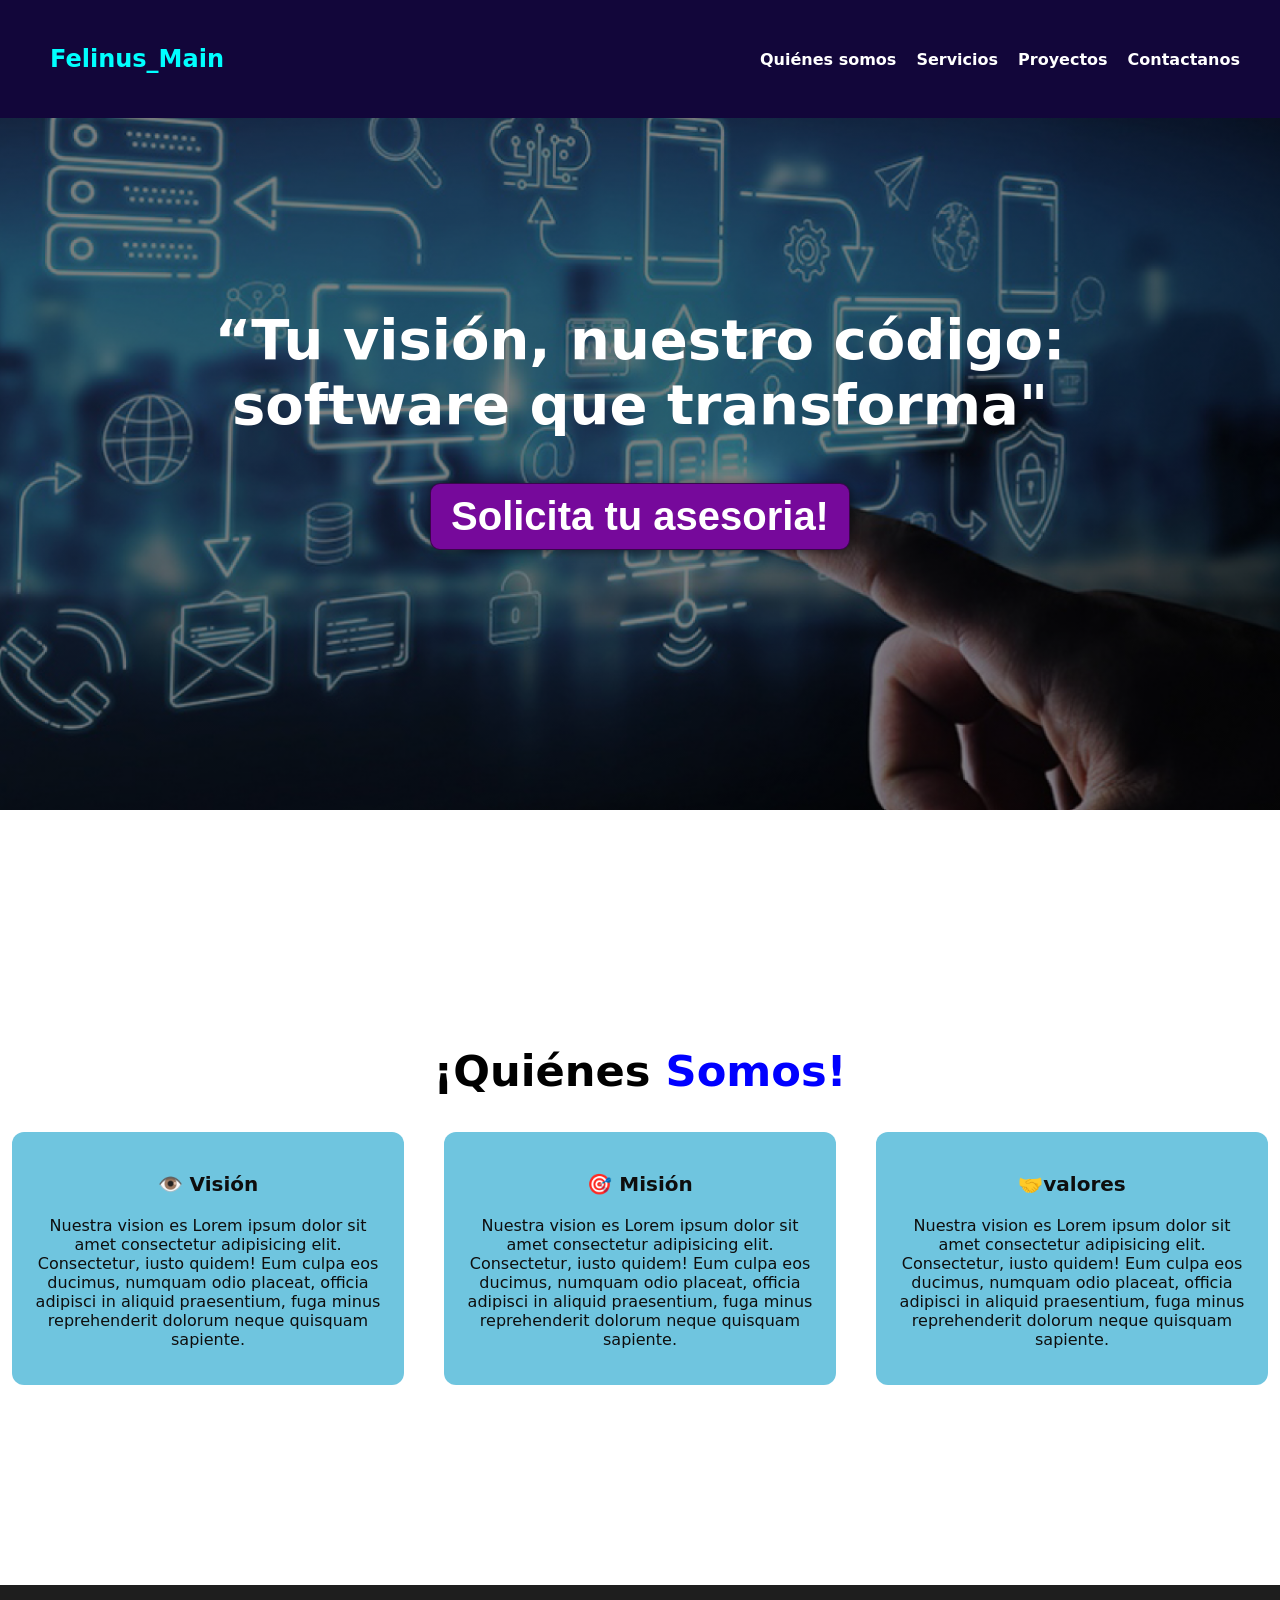
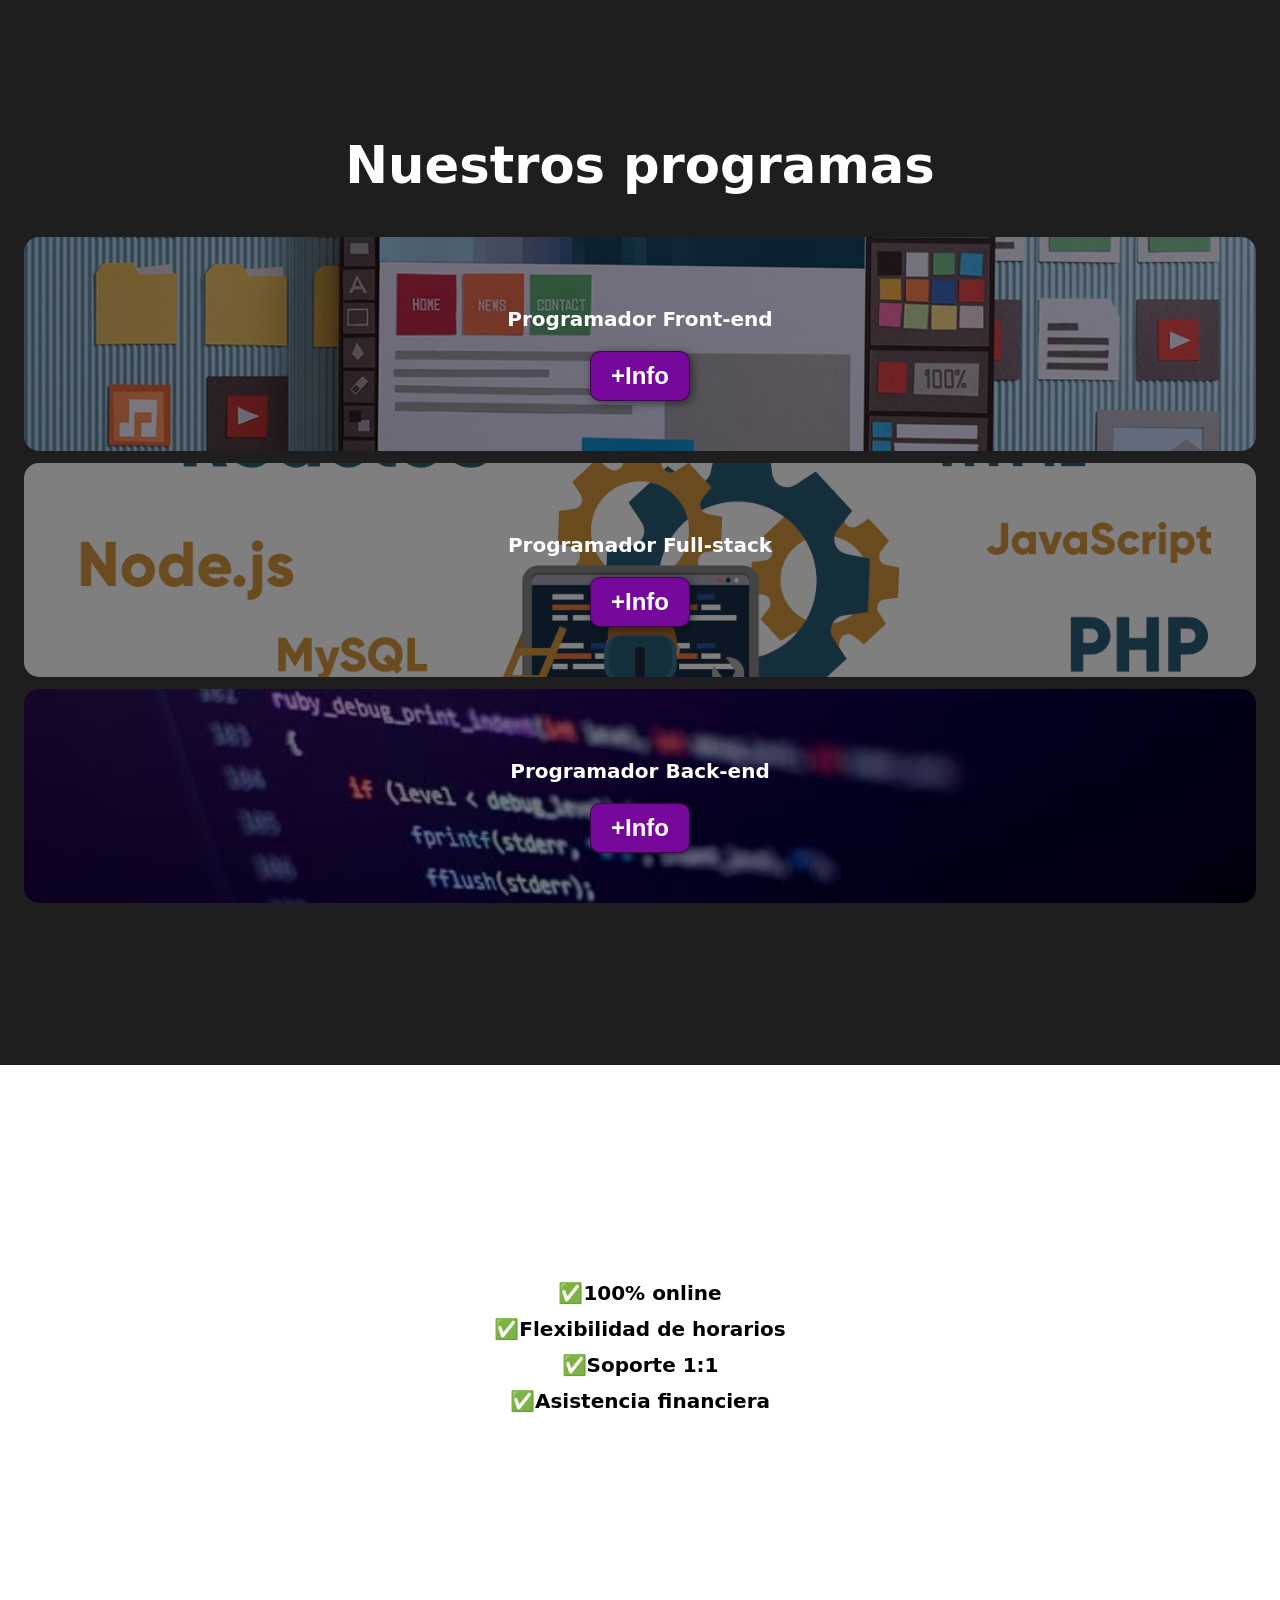
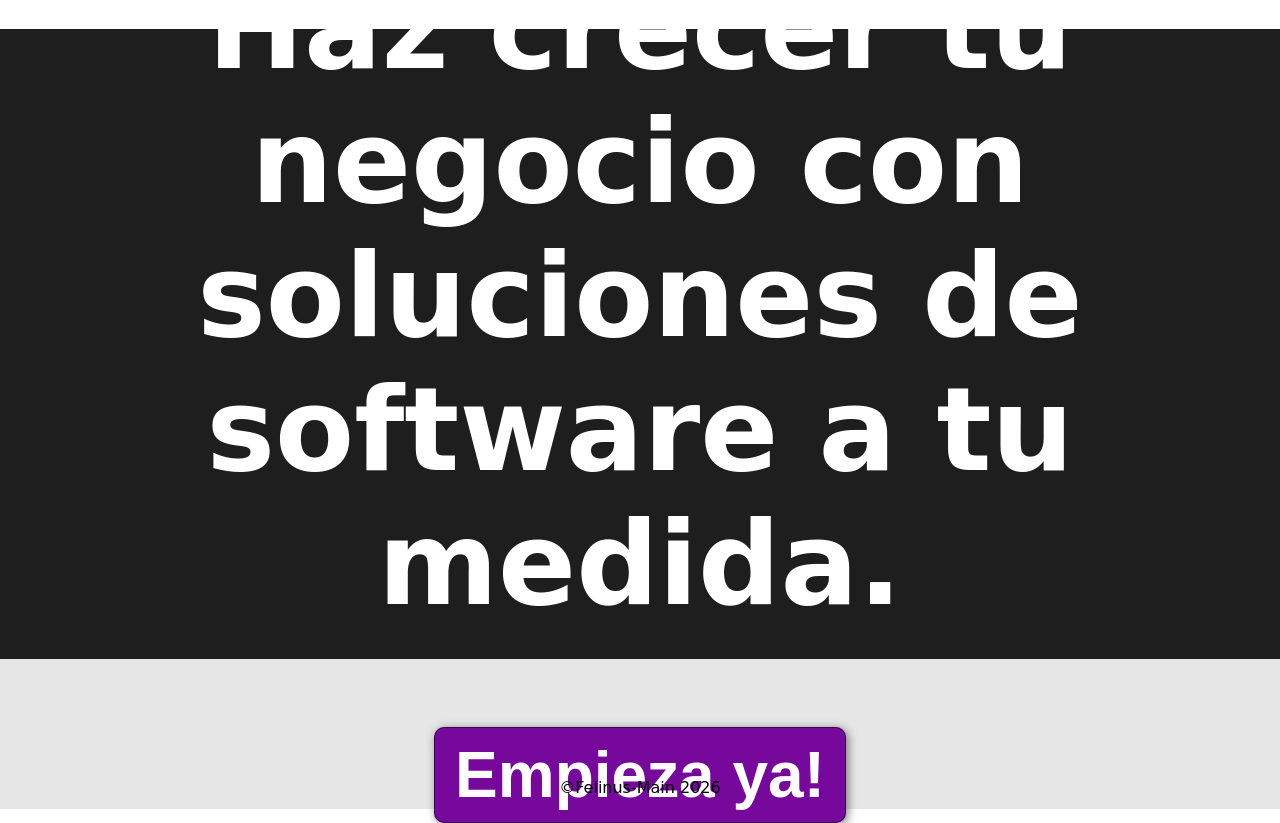
==== index.html @ 4105359d "Agrego archivo .gitattributes" ====
<!DOCTYPE html>
<html lang="en">

<head>
    <meta charset="UTF-8">
    <meta name="viewport" content="width=device-width, initial-scale=1.0">
    <title>Felinus_Main</title>

    <link rel="stylesheet" href="index.css">
</head>

<body>
    <header>
        <div class="container">
            <p class="logo">Felinus_Main</p>
            <nav>
                <a href="#Quienes-somos">Quiénes somos</a> 
                <a href="#Nuestro-programas">Servicios</a>
                <a href="#">Proyectos</a>
                <a href="#final">Contactanos </a>
            </nav>
        </div>
    </header>

    <section id="hero">
        <h1>“Tu visión, nuestro código:<br> software que transforma"</h1>
        <button>Solicita tu asesoria!</button>
    </section>

    <section id="Quienes-somos">
        <div class="container">
            <h2>¡Quiénes <span
                class="color-acento">Somos!</span></h2>
            <div class="bloques">
                <div class="vision">
                    <h3>👁️ Visión</h3>
                     <p> Nuestra vision es Lorem ipsum dolor sit amet consectetur adipisicing elit.
                Consectetur, iusto quidem! Eum culpa eos ducimus, numquam
                odio placeat, officia adipisci in aliquid praesentium, fuga
                minus reprehenderit dolorum neque quisquam sapiente.</p>
                    </div>

                    <div class="mision">
                    <h3>🎯 Misión</h3>
                <p> Nuestra vision es Lorem ipsum dolor sit amet consectetur adipisicing elit.
                Consectetur, iusto quidem! Eum culpa eos ducimus, numquam
                odio placeat, officia adipisci in aliquid praesentium, fuga
                 minus reprehenderit dolorum neque quisquam sapiente.</p>
            </div>

            <div class="valores">
                <h3>🤝valores</h3>
                <p> Nuestra vision es Lorem ipsum dolor sit amet consectetur adipisicing elit.
                Consectetur, iusto quidem! Eum culpa eos ducimus, numquam
                odio placeat, officia adipisci in aliquid praesentium, fuga
                 minus reprehenderit dolorum neque quisquam sapiente.</p>
            </div>
        </div>
        </div>
    </section>

    <section id="Nuestro-programas">
        <div class="container">
            <h2>Nuestros programas</h2>
            <div class="programas">
                <div class="carta">
                <h3>Programador Front-end</h3>
                <p>Lorem ipsum dolor sit amet consectetur adipisicing elit. Quisquam nisi, nulla sit magnam minus voluptate
                    cumque odio temporibus culpa enim quo quasi laborum quia blanditiis! Minus dolore pariatur dolor
                    architecto?</p>
                    <button>+Info</button>
            </div>
            <div class="carta">
                <h3>Programador Full-stack</h3>
                <p>Lorem ipsum, dolor sit amet consectetur adipisicing elit. Nulla nisi a esse corrupti libero molestiae
                    nobis blanditiis consequatur, neque commodi atque reiciendis temporibus repellendus autem? Omnis
                    expedita voluptas possimus nulla.</p>
                    <button>+Info</button>

            </div>
            <div class="carta">
                <h3>Programador Back-end</h3>
                <p>Lorem ipsum, dolor sit amet consectetur adipisicing elit. Qui, eligendi! Saepe veritatis, explicabo
                    quibusdam laboriosam corrupti facere, commodi aliquid maiores qui incidunt sunt omnis ad placeat animi
                    itaque, modi cum?</p>
                    <button>+Info</button>
            </div>
          </div>
        </div>
    </section>
    <section id="caracteristicas">
        <div class="container">
        <ul>
            <li>✅100% online</li>
            <li>✅Flexibilidad de horarios</li>
            <li>✅Soporte 1:1</li>
            <li>✅Asistencia financiera</li>
        </ul>
        </div>
    </section>
    <section id="final">
        <h2>Haz crecer tu negocio con soluciones de software a tu medida. </h2>
        <button>Empieza ya!</button>
    </section>

    <footer>
        <div class="container">

            <p>&copy;Felinus-Main 2026</p>
        </div>
    </footer>
</body>

</html>
---- index.css ----
*{
    box-sizing: border-box;
}

html{
scroll-behavior: smooth; /* es para que el clic de las pestañas sea redirige de forma natural a las secciones */
}

body{
    font-family: system-ui, -apple-system, BlinkMacSystemFont, 'Segoe UI', Roboto, Oxygen, Ubuntu, Cantarell, 'Open Sans', 'Helvetica Neue', sans-serif;
    margin: 0;
    
}

h1{ font-size: 3.5em;}
h2{ font-size: 2.7em;}
h3{ font-size: 1.25em;}
ul{ list-style: none;}
li{ font-size: 1.25em;} /* es para cambio de tamaño de letra de elemento lista  */

button{
     /* indicacion para tamaño de letra para el boton  */
    font-size: 1.5em;   
    font-weight: bold;  
    padding: 10px 20px;
    border-radius: 10px;
    border: 1px solid rgba(0,0,0,0.5);
    box-shadow: 2px 2px 10px rgba(0,0,0,0.5);
    color:white;
    background-color:rgb(118, 9, 155); 

}

button:hover{
    background-color:rgb(7, 203, 248); 
}


ul {
  list-style-type: none; /* elimina las viñetas */
  padding-left: 0;       /* opcional: quita la sangría */
}

 .container {
  max-width: 1400px;
  margin: auto;
}

.color-acento{color: blue;}

header {
    background-color: #12063a; /* azul oscuro */
    padding: 10px 0;
}

header .logo{
    margin: 0;
    padding: 25px 30px;
    font-weight: bold;
    color: aqua;
    font-size: 1.5em;
}

header .container {
    display: flex;
    justify-content: space-between; /* logo a la izquierda, nav a la derecha */
    align-items: center;
    flex-direction: row; /* por defecto en horizontal */
    padding: 10px 20px;
}

/* Estilos para el nav */
header nav {
    display: flex;
    gap: 20px; /* separación entre enlaces */
}

header nav a {
    color: white;
    text-decoration: none;
    font-weight: bold;
}

header nav a:hover {
    color: aqua;           /* color al pasar el mouse */
}

/* Responsive: cuando la pantalla es pequeña */
@media (max-width: 768px) {
    header .container {
        flex-direction: column; /* logo arriba, nav abajo */
        justify-content: center;
        align-items: center;
    }

    header nav {
        flex-direction: column; /* enlaces en columna */
        text-align: center;
    }
}

/* esta seccion es para dar formato el segundo encabezado que seria con frase y llamado de imagen */
#hero{
    display: flex;
    align-items: center;
    justify-content: center;
    text-align: center;
    flex-direction: column;
    height: 90vh;
   color: white; /* color de la frase "tu vision... */
    background-image:linear-gradient(   
        0deg,
        rgba(0,0,0,0.5),   /* oscurece la imagen para que se pueda dar una mejor lectura el texto */
        rgba(0,0,0,0.5)
    )
     ,url("media/hero3.jpg");
     background-repeat: no-repeat; /* para que no se repite */
     background-size: cover; /* ocupe toda el espacio disponible*/
     background-position: center center; /* centra la imagen en toda su capacidad */
}

#hero h1{
    color: white;
}

#hero button{
    font-size: 2.5em; /* se aumenta el tamaño del boton */
}

/* Formato para la tercera seccion */
#Quienes-somos .container{
    text-align: center;
    padding: 200px 12px;
}


#Quienes-somos .bloques {
  display: flex;
  gap: 40px;
  justify-content: space-between;
  flex-wrap: nowrap;
}

#Quienes-somos .vision,
#Quienes-somos .mision,
#Quienes-somos .valores {
  flex: 1;
  min-width: 0;
  background: rgba(15, 159, 202, 0.6); /* caja semitransparente */
  padding: 20px;
  border-radius: 12px;
  color: rgb(14, 14, 14);
  text-align: center;
}



#Nuestro-programas{
    background-color: rgb(30, 30, 30);
    color: white;
    text-align: center;
}

#Nuestro-programas .container{
    padding: 150px 12px;
}

#Nuestro-programas h2{
    margin-top: 0;
    font-size: 3.2em;
}


#Nuestro-programas p{
    display: none;
}

/*formamos nuestras cartas */
#Nuestro-programas .carta{
   background-size: cover; /* ocupe toda el espacio disponible*/
   background-position: center center; /* centra la imagen en toda su capacidad */
   padding: 50px;
   margin: 12px;
   border-radius: 15px;
}

.carta:first-child{
background-image: linear-gradient(
    0deg,
   rgba(0,0,0,0.5),   /* oscurece la imagen para que se pueda dar una mejor lectura el texto */
   rgba(0,0,0,0.5)
    )
    ,url("media/frontend-04.jpg");
    
}

.carta:nth-child(2){
background-image: linear-gradient(
    0deg,
   rgba(0,0,0,0.5),   /* oscurece la imagen para que se pueda dar una mejor lectura el texto */
   rgba(0,0,0,0.5)
    )
    ,url("media/full-stack2.jpeg");
    }

.carta:nth-child(3){
background-image: linear-gradient(
    0deg,
   rgba(0,0,0,0.5),   /* oscurece la imagen para que se pueda dar una mejor lectura el texto */
   rgba(0,0,0,0.5)
    )
    ,url("media/back-end.jpeg");
   
}



#caracteristicas .container{
text-align: center;
padding: 200px 12px;
}

#caracteristicas li{
    margin: 12px 0px;
    font-weight: bold;
}

#final {
    display: flex;
    align-items: center;
    justify-content: center;
    text-align: center;
    flex-direction: column;
    height: 70vh;
    background-color: rgba(30,30,30);
    color: white;
}

#final h2{
    font-size: 9vw;
}
#final button{
    font-size: 5vw;
}

footer{
    background-color: rgb(230,230,230);
}

footer p{
    margin: 0;
    padding: 12px;
}

footer .container{
height: 150px;
display: flex;
justify-content: center;
align-items: flex-end;
}

@media(min-width:720px){
    header{
        position: fixed; /* es para que el encabezado principal (header) se mantega fijo */
        width: 100%;
    }
    header .container{
        flex-direction: row;
        justify-content: space-between;
    }
}

header nav{
    flex-direction: row;
    padding-bottom: 0;
    padding-right: 20px;
}
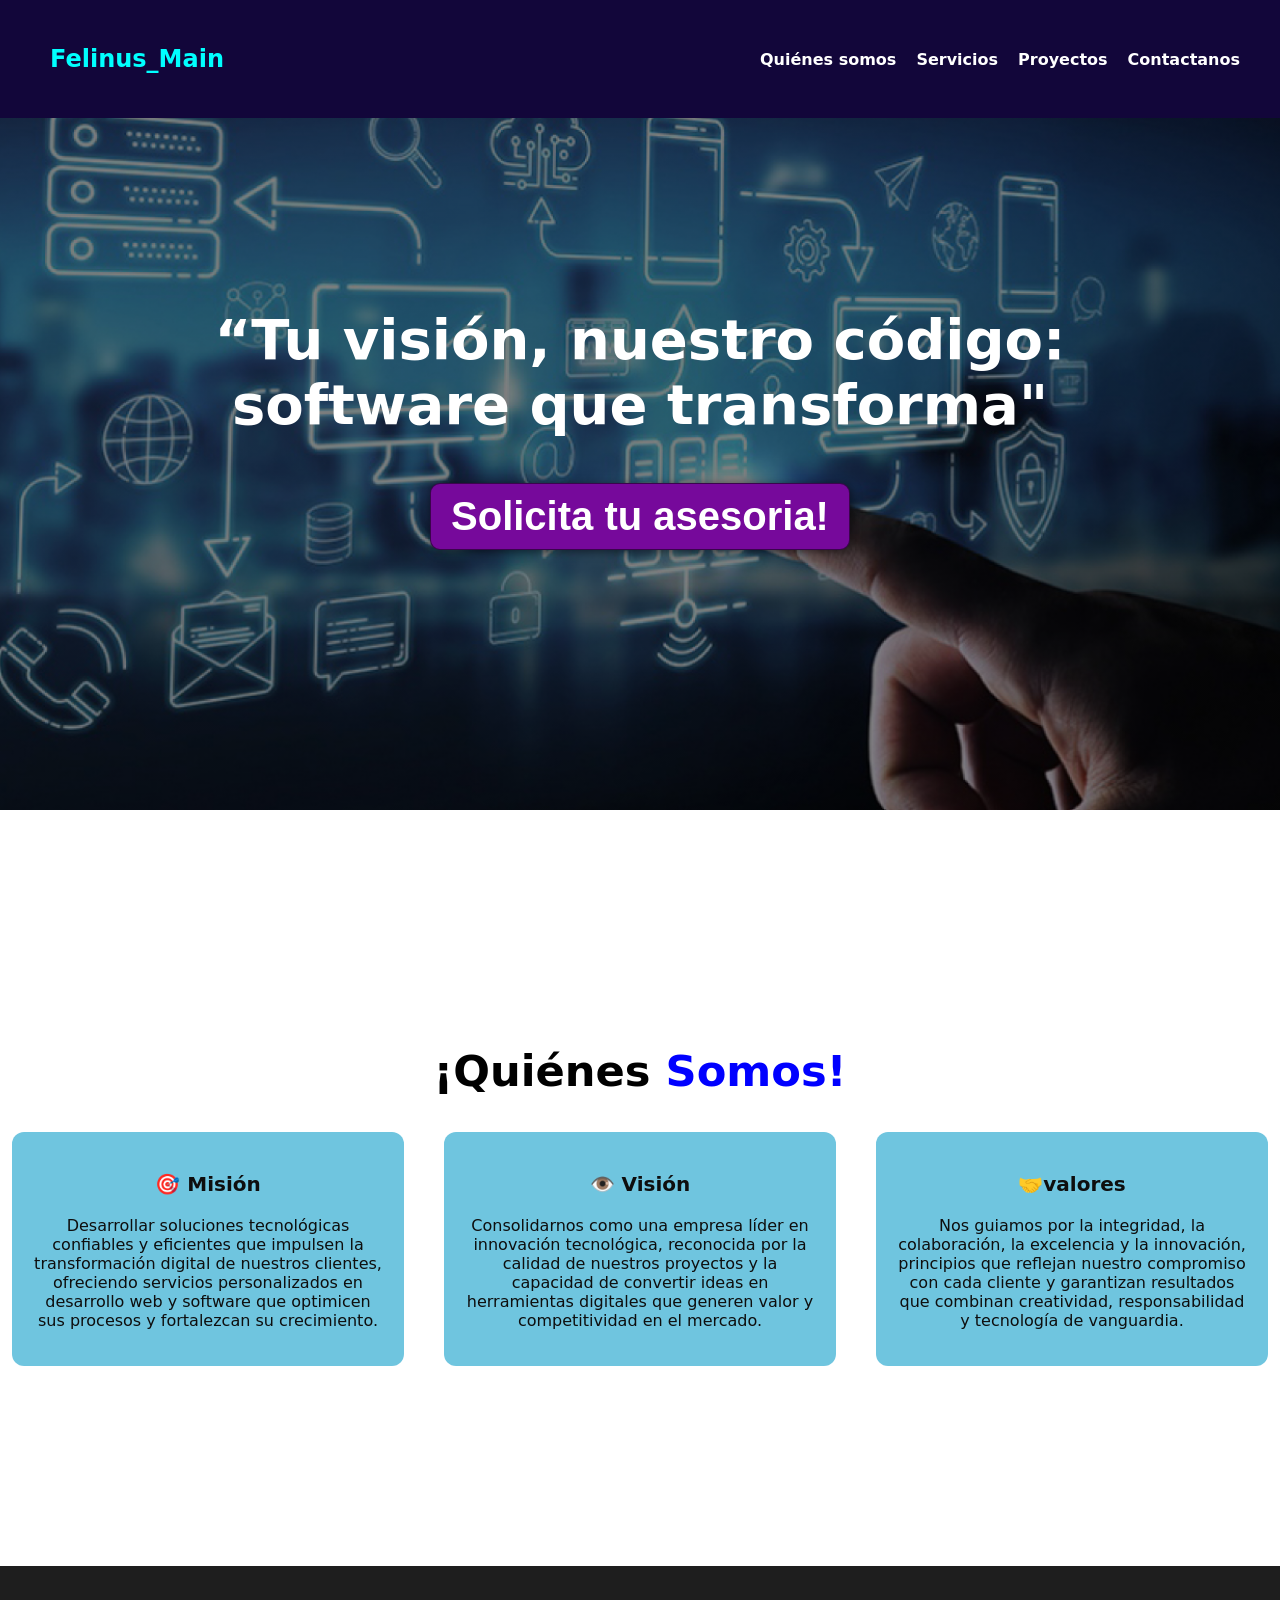
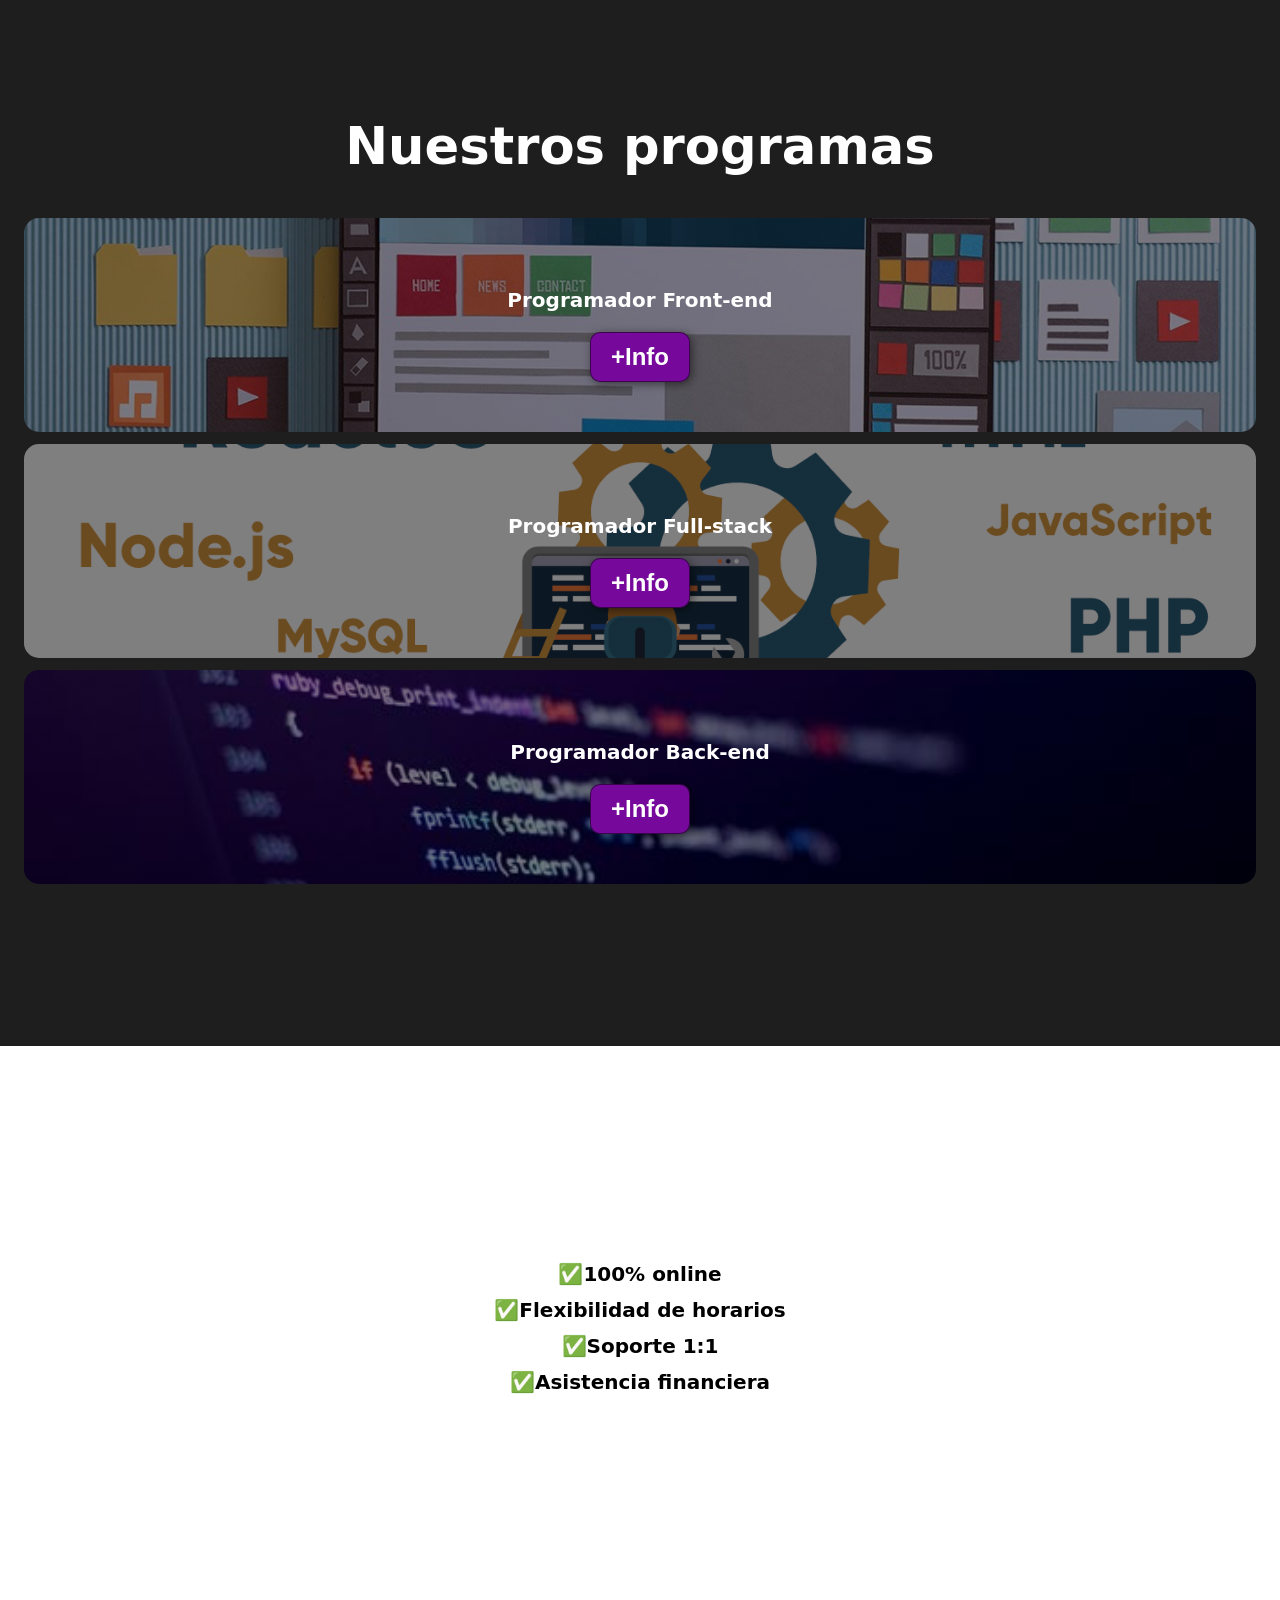
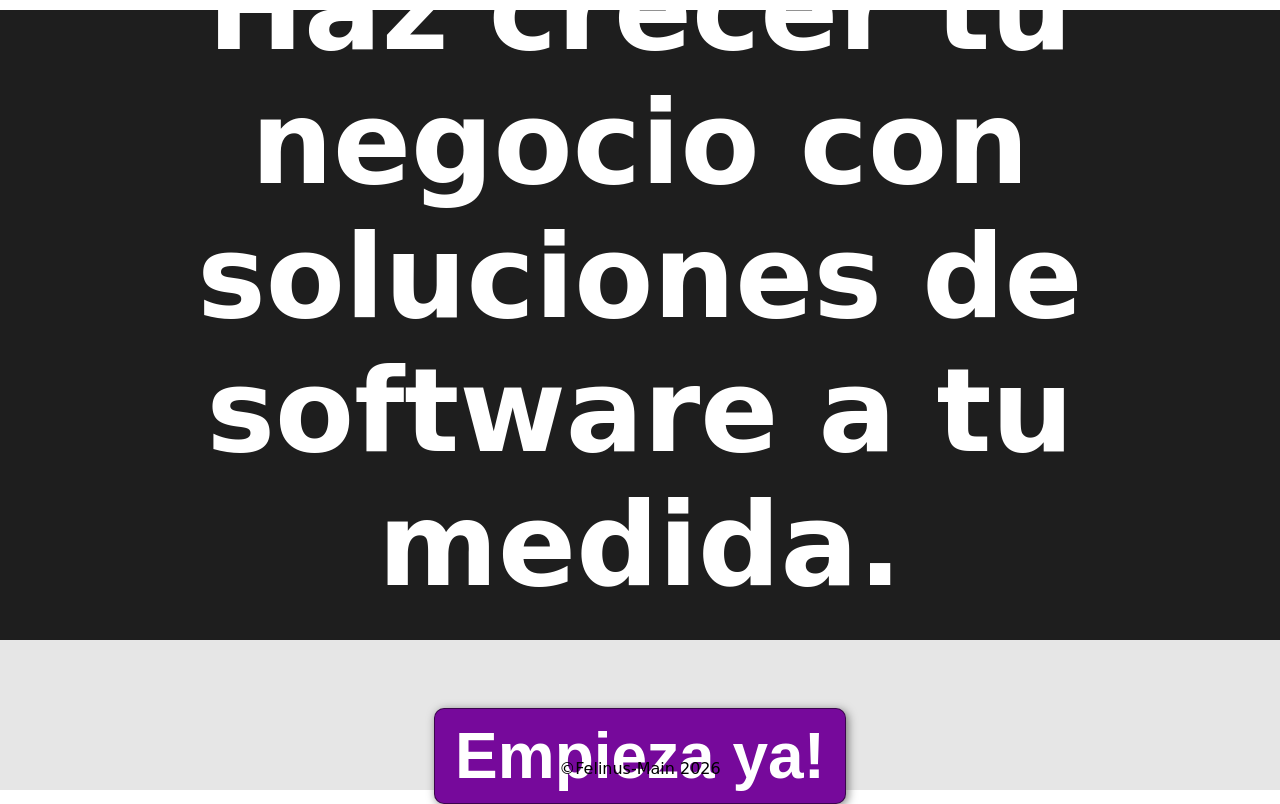
==== commit bb577518: "Ajustes responsivos en sección Quienes Somos" ====
--- a/index.html
+++ b/index.html
@@ -1,114 +1,127 @@
 <!DOCTYPE html>
 <html lang="en">
 
-<head>
-    <meta charset="UTF-8">
-    <meta name="viewport" content="width=device-width, initial-scale=1.0">
-    <title>Felinus_Main</title>
+    <head>
+        <meta charset="UTF-8">
+        <meta name="viewport" content="width=device-width, initial-scale=1.0">
+        <title>Felinus_Main</title>
 
-    <link rel="stylesheet" href="index.css">
-</head>
+        <link rel="stylesheet" href="index.css">
+    </head>
 
-<body>
-    <header>
-        <div class="container">
-            <p class="logo">Felinus_Main</p>
-            <nav>
-                <a href="#Quienes-somos">Quiénes somos</a> 
-                <a href="#Nuestro-programas">Servicios</a>
-                <a href="#">Proyectos</a>
-                <a href="#final">Contactanos </a>
-            </nav>
-        </div>
-    </header>
+    <body>
+        <header>
+            <div class="container">
+                <p class="logo">Felinus_Main</p>
+                <nav>
+                    <a href="#Quienes-somos">Quiénes somos</a>
+                    <a href="#Nuestro-programas">Servicios</a>
+                    <a href="#">Proyectos</a>
+                    <a href="#final">Contactanos </a>
+                </nav>
+            </div>
+        </header>
 
-    <section id="hero">
-        <h1>“Tu visión, nuestro código:<br> software que transforma"</h1>
-        <button>Solicita tu asesoria!</button>
-    </section>
+        <section id="hero">
+            <h1>“Tu visión, nuestro código:<br> software que transforma"</h1>
+            <button>Solicita tu asesoria!</button>
+        </section>
 
-    <section id="Quienes-somos">
-        <div class="container">
-            <h2>¡Quiénes <span
-                class="color-acento">Somos!</span></h2>
-            <div class="bloques">
-                <div class="vision">
-                    <h3>👁️ Visión</h3>
-                     <p> Nuestra vision es Lorem ipsum dolor sit amet consectetur adipisicing elit.
-                Consectetur, iusto quidem! Eum culpa eos ducimus, numquam
-                odio placeat, officia adipisci in aliquid praesentium, fuga
-                minus reprehenderit dolorum neque quisquam sapiente.</p>
+        <section id="Quienes-somos">
+            <div class="container">
+                <h2>¡Quiénes <span
+                        class="color-acento">Somos!</span></h2>
+                <div class="bloques">
+                    <div class="mision">
+                        <h3>🎯 Misión</h3>
+                        <p> Desarrollar soluciones tecnológicas confiables y
+                            eficientes que impulsen la transformación digital de
+                            nuestros clientes, ofreciendo servicios
+                            personalizados en desarrollo web y software que
+                            optimicen sus procesos y fortalezcan su
+                            crecimiento.</p>
                     </div>
 
-                    <div class="mision">
-                    <h3>🎯 Misión</h3>
-                <p> Nuestra vision es Lorem ipsum dolor sit amet consectetur adipisicing elit.
-                Consectetur, iusto quidem! Eum culpa eos ducimus, numquam
-                odio placeat, officia adipisci in aliquid praesentium, fuga
-                 minus reprehenderit dolorum neque quisquam sapiente.</p>
+                    <div class="vision">
+                        <h3>👁️ Visión</h3>
+                        <p> Consolidarnos como una empresa líder en innovación
+                            tecnológica, reconocida por la calidad de nuestros
+                            proyectos y la capacidad de convertir ideas en
+                            herramientas digitales que generen valor y
+                            competitividad en el mercado.</p>
+                    </div>
+
+                    <div class="valores">
+                        <h3>🤝valores</h3>
+                        <p> Nos guiamos por la integridad, la colaboración, la
+                            excelencia y la innovación, principios que reflejan
+                            nuestro compromiso con cada cliente y garantizan
+                            resultados que combinan creatividad, responsabilidad
+                            y tecnología de vanguardia.</p>
+                    </div>
+                </div>
             </div>
+        </section>
 
-            <div class="valores">
-                <h3>🤝valores</h3>
-                <p> Nuestra vision es Lorem ipsum dolor sit amet consectetur adipisicing elit.
-                Consectetur, iusto quidem! Eum culpa eos ducimus, numquam
-                odio placeat, officia adipisci in aliquid praesentium, fuga
-                 minus reprehenderit dolorum neque quisquam sapiente.</p>
+        <section id="Nuestro-programas">
+            <div class="container">
+                <h2>Nuestros programas</h2>
+                <div class="programas">
+                    <div class="carta">
+                        <h3>Programador Front-end</h3>
+                        <p>Lorem ipsum dolor sit amet consectetur adipisicing
+                            elit. Quisquam nisi, nulla sit magnam minus
+                            voluptate
+                            cumque odio temporibus culpa enim quo quasi laborum
+                            quia blanditiis! Minus dolore pariatur dolor
+                            architecto?</p>
+                        <button>+Info</button>
+                    </div>
+                    <div class="carta">
+                        <h3>Programador Full-stack</h3>
+                        <p>Lorem ipsum, dolor sit amet consectetur adipisicing
+                            elit. Nulla nisi a esse corrupti libero molestiae
+                            nobis blanditiis consequatur, neque commodi atque
+                            reiciendis temporibus repellendus autem? Omnis
+                            expedita voluptas possimus nulla.</p>
+                        <button>+Info</button>
+
+                    </div>
+                    <div class="carta">
+                        <h3>Programador Back-end</h3>
+                        <p>Lorem ipsum, dolor sit amet consectetur adipisicing
+                            elit. Qui, eligendi! Saepe veritatis, explicabo
+                            quibusdam laboriosam corrupti facere, commodi
+                            aliquid maiores qui incidunt sunt omnis ad placeat
+                            animi
+                            itaque, modi cum?</p>
+                        <button>+Info</button>
+                    </div>
+                </div>
             </div>
-        </div>
-        </div>
-    </section>
+        </section>
+        <section id="caracteristicas">
+            <div class="container">
+                <ul>
+                    <li>✅100% online</li>
+                    <li>✅Flexibilidad de horarios</li>
+                    <li>✅Soporte 1:1</li>
+                    <li>✅Asistencia financiera</li>
+                </ul>
+            </div>
+        </section>
+        <section id="final">
+            <h2>Haz crecer tu negocio con soluciones de software a tu medida.
+            </h2>
+            <button>Empieza ya!</button>
+        </section>
 
-    <section id="Nuestro-programas">
-        <div class="container">
-            <h2>Nuestros programas</h2>
-            <div class="programas">
-                <div class="carta">
-                <h3>Programador Front-end</h3>
-                <p>Lorem ipsum dolor sit amet consectetur adipisicing elit. Quisquam nisi, nulla sit magnam minus voluptate
-                    cumque odio temporibus culpa enim quo quasi laborum quia blanditiis! Minus dolore pariatur dolor
-                    architecto?</p>
-                    <button>+Info</button>
+        <footer>
+            <div class="container">
+
+                <p>&copy;Felinus-Main 2026</p>
             </div>
-            <div class="carta">
-                <h3>Programador Full-stack</h3>
-                <p>Lorem ipsum, dolor sit amet consectetur adipisicing elit. Nulla nisi a esse corrupti libero molestiae
-                    nobis blanditiis consequatur, neque commodi atque reiciendis temporibus repellendus autem? Omnis
-                    expedita voluptas possimus nulla.</p>
-                    <button>+Info</button>
-
-            </div>
-            <div class="carta">
-                <h3>Programador Back-end</h3>
-                <p>Lorem ipsum, dolor sit amet consectetur adipisicing elit. Qui, eligendi! Saepe veritatis, explicabo
-                    quibusdam laboriosam corrupti facere, commodi aliquid maiores qui incidunt sunt omnis ad placeat animi
-                    itaque, modi cum?</p>
-                    <button>+Info</button>
-            </div>
-          </div>
-        </div>
-    </section>
-    <section id="caracteristicas">
-        <div class="container">
-        <ul>
-            <li>✅100% online</li>
-            <li>✅Flexibilidad de horarios</li>
-            <li>✅Soporte 1:1</li>
-            <li>✅Asistencia financiera</li>
-        </ul>
-        </div>
-    </section>
-    <section id="final">
-        <h2>Haz crecer tu negocio con soluciones de software a tu medida. </h2>
-        <button>Empieza ya!</button>
-    </section>
-
-    <footer>
-        <div class="container">
-
-            <p>&copy;Felinus-Main 2026</p>
-        </div>
-    </footer>
-</body>
+        </footer>
+    </body>
 
 </html>
--- a/index.css
+++ b/index.css
@@ -138,20 +138,29 @@
   display: flex;
   gap: 40px;
   justify-content: space-between;
-  flex-wrap: nowrap;
+  flex-wrap: wrap; /* permite que se apliquen en mocil */
 }
 
 #Quienes-somos .vision,
 #Quienes-somos .mision,
 #Quienes-somos .valores {
   flex: 1;
-  min-width: 0;
+  min-width: 280; /* evita que se colapse en vez de cero */
   background: rgba(15, 159, 202, 0.6); /* caja semitransparente */
   padding: 20px;
   border-radius: 12px;
   color: rgb(14, 14, 14);
   text-align: center;
-}
+  box-sizing: border-box; /* asegura que padding no rompa el ancho */
+}
+
+@media (max-width: 768px) {
+    #Quienes-somos .bloques {
+        flex-direction: column; /* apila los cuadros */
+        gap: 20px;
+    }
+}
+
 
 
 
